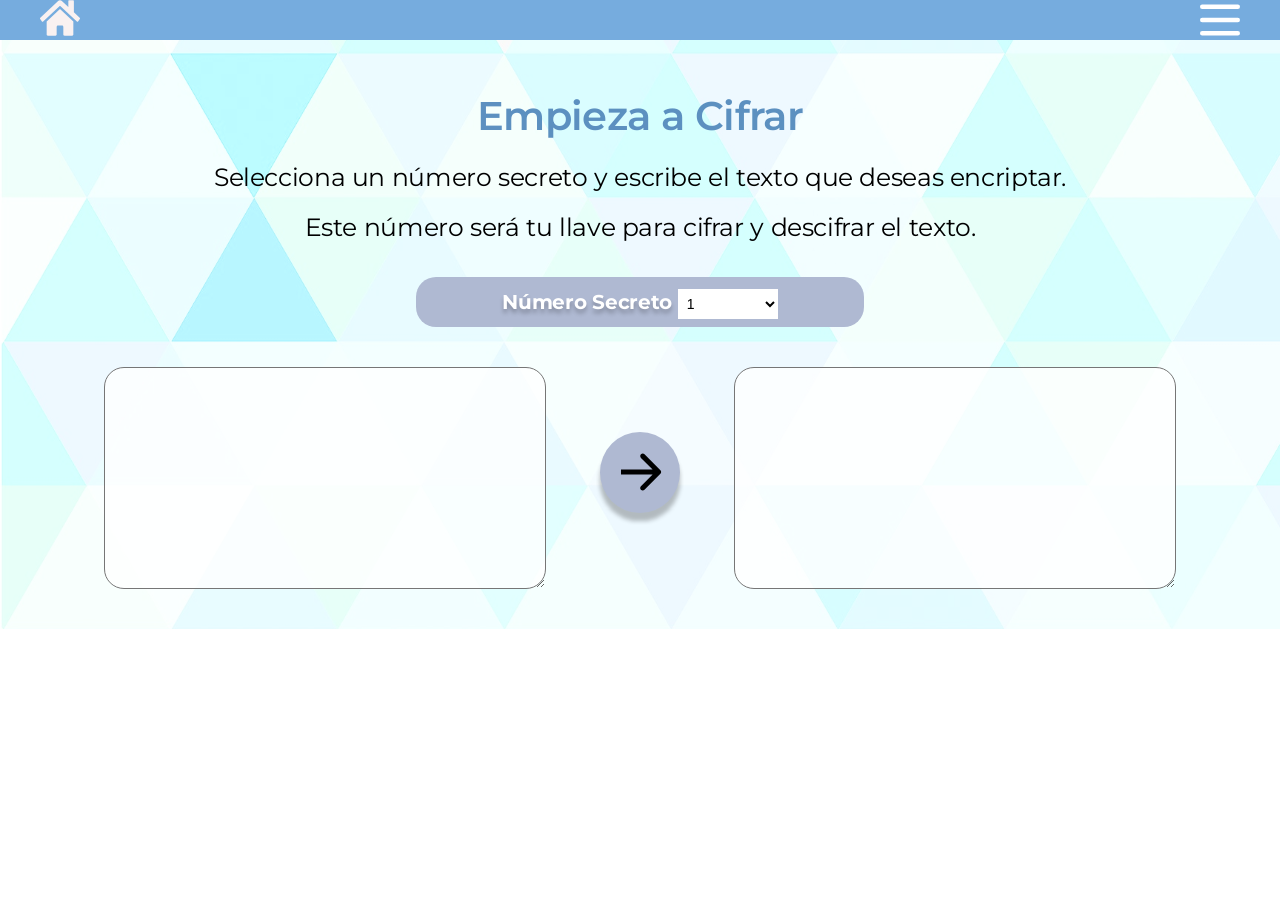
==== src/startCoding.html @ d1216c5e "subiendo estructura html y estilos asociados" ====
<!DOCTYPE html>
<html lang="en">
<head>
    <meta charset="UTF-8">
    <meta name="viewport" content="width=device-width, initial-scale=1.0">
    <title>Empieza a Cifrar</title>
    <link rel="stylesheet" href="coding.css" />
    <link rel="stylesheet" href="https://fonts.googleapis.com/css2?family=Montserrat:wght@400;600;700&display=swap">
</head>
<body>
    <div class="flex-container">

        <header class="navBar">
      
            <a href="index.html"><img class="logo home" src="img/home.svg"></a>
       
            <img class="logo menu" src="img/menu.svg">
          
        </header>
  
        <article class="title">
          <p>Empieza a Cifrar</p>
        </article>
  
        <article class="subtitle">
          <p>Selecciona un número secreto y escribe el texto que deseas encriptar.<br>
            Este número será tu llave para cifrar y descifrar el texto.</p>
        </article>
  
        <section class="selector">
            <p class="numberSelector">Número Secreto
                <select name="menu" id="secretNumber">
                    <option value="number1">1</option>
                    <option value="number2">2</option>
                    <option value="number3">3</option>
                    <option value="number4">4</option>
                    <option value="number5">5</option>
                    <option value="number6">6</option>
                    <option value="number7">7</option>
                    <option value="number8">8</option>
                    <option value="number9">9</option>
                    <option value="number10">10</option>
                </select>
            </p>
        </section>

        <aside class="textContainers">
            <textarea name="container" id="one" class="container one" cols="30" rows="10"></textarea>
            <img class="arrowButton" src="img/botonflecha.svg">
            <textarea name="container" id="two" class="container two" cols="30" rows="10"></textarea>
        </aside>
  
    </div>
</body>
</html>
---- src/coding.css ----
* {
    padding: 0px;
    margin: 0px;
}

.flex-container{
width: 100%;
height: 100%;
/* background: linear-gradient(180deg, #FFFFFF 0%, #A9C6F1 100%); */
/* background-image: url(img/fondoTriangulos.svg); */
background-image: url(img/fondoTriangulosClaro.svg);
display: flex;
flex-direction: column;
justify-content: center;
}


.navBar{
background: #76ACDE;
height: 40px;
padding-left: 40px;
padding-right: 40px;
display: flex;
justify-content: space-between;
align-items: center;
}

.logo{
    height: 40px;
    width: 40px;
}

.title{
    font-family: Montserrat;
    font-style: normal;
    font-weight: 600;
    font-size: 40px;
    line-height: 72px;
    text-align: center;
    letter-spacing: -0.015em;
    color: #5C90C0;
    padding-top: 40px;
}

.subtitle{
    font-family: Montserrat;
    font-style: normal;
    font-weight: normal;
    font-size: 25px;
    line-height: 50px;
    padding-bottom: 25px;
    text-align: center;
    letter-spacing: -0.015em;

    color: #000000;
}

.selector{
    display: flex;
    justify-content: center;
}

select {
    background: white;
    border: none;
    font-size: 14px;
    height: 30px;
    padding: 5px;
    width: 100px;
 }

.numberSelector{
    font-family: Montserrat;
    font-style: normal;
    font-weight: 700;
    font-size: 20px;
    line-height: 50px;
    background: #AFB9D2;
    border-radius: 20px;
    width: 35%;
    text-align: center;
    letter-spacing: -0.015em;
    color: #FFFFFF;
    text-shadow: 0px 4px 4px rgba(0, 0, 0, 0.25);
}


.textContainers{
    display: flex;
    justify-content: center;
    align-content: flex-start;
}

.arrowButton{
    margin-left: 50px;
    margin-right: 50px;
    align-self: center;
}

.container{
    margin-top: 40px;
    margin-bottom: 40px;
    width: 400px;
    height: 180px;
    background: rgba(255, 255, 255, 0.8);
    border-radius: 20px;
}

textarea{
    padding: 20px;
}
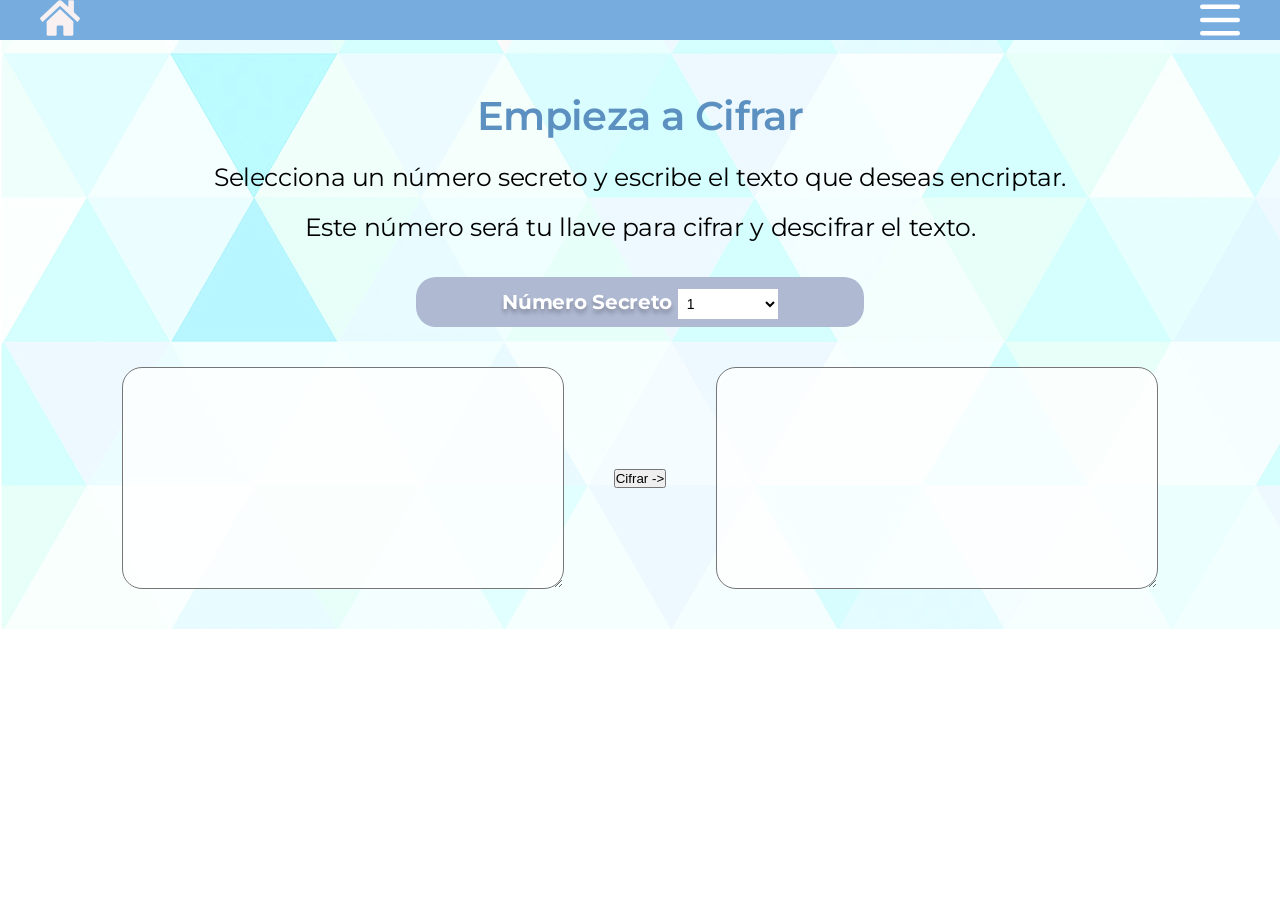
==== commit e85bbaf3: "agregue la funcion basica de cifrar y descifrar" ====
--- a/src/startCoding.html
+++ b/src/startCoding.html
@@ -46,10 +46,14 @@
 
         <aside class="textContainers">
             <textarea name="container" id="one" class="container one" cols="30" rows="10"></textarea>
-            <img class="arrowButton" src="img/botonflecha.svg">
+            <!-- <img class="arrowButton" src="img/botonflecha.svg"> -->
+            <input type="button" value="Cifrar ->" class = arrowButton>
             <textarea name="container" id="two" class="container two" cols="30" rows="10"></textarea>
         </aside>
   
     </div>
+
+    <script src="cipher.js" type="module"></script>
+
 </body>
 </html>
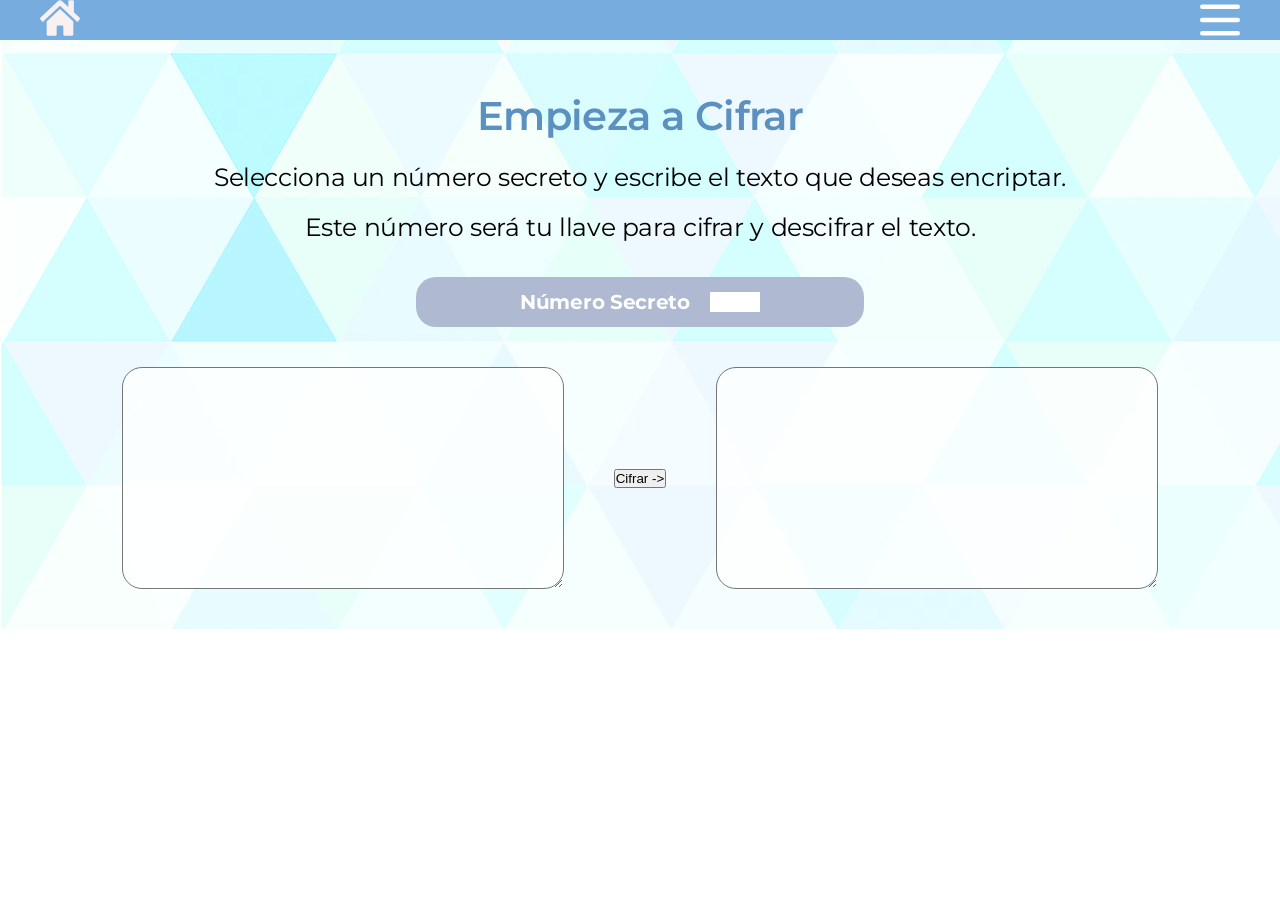
==== commit f98bd9aa: "aplicando correciones de Domi" ====
--- a/src/startCoding.html
+++ b/src/startCoding.html
@@ -29,30 +29,18 @@
   
         <section class="selector">
             <p class="numberSelector">Número Secreto
-                <select name="menu" id="secretNumber">
-                    <option value="number1">1</option>
-                    <option value="number2">2</option>
-                    <option value="number3">3</option>
-                    <option value="number4">4</option>
-                    <option value="number5">5</option>
-                    <option value="number6">6</option>
-                    <option value="number7">7</option>
-                    <option value="number8">8</option>
-                    <option value="number9">9</option>
-                    <option value="number10">10</option>
-                </select>
+                <input type="number" id="numeroSecreto" min="1" class = "input">
             </p>
         </section>
 
         <aside class="textContainers">
-            <textarea name="container" id="one" class="container one" cols="30" rows="10"></textarea>
-            <!-- <img class="arrowButton" src="img/botonflecha.svg"> -->
-            <input type="button" value="Cifrar ->" class = arrowButton>
-            <textarea name="container" id="two" class="container two" cols="30" rows="10"></textarea>
+            <textarea name="texto" id="textToEncode" class="text toEncode" cols="30" rows="10"></textarea>
+            <input type="button"  id =btnCifrar value="Cifrar ->" class = "arrowButton">
+            <textarea name="textoCifrado" id="encodedText" class="text Encoded" cols="30" rows="10"></textarea>
         </aside>
   
     </div>
-
+    <script src="index.js" type="module"></script>
     <script src="cipher.js" type="module"></script>
 
 </body>
--- a/src/coding.css
+++ b/src/coding.css
@@ -6,8 +6,6 @@
 .flex-container{
 width: 100%;
 height: 100%;
-/* background: linear-gradient(180deg, #FFFFFF 0%, #A9C6F1 100%); */
-/* background-image: url(img/fondoTriangulos.svg); */
 background-image: url(img/fondoTriangulosClaro.svg);
 display: flex;
 flex-direction: column;
@@ -70,20 +68,28 @@
  }
 
 .numberSelector{
+    display: flex;
+    align-items: center;
+    justify-content: center;
     font-family: Montserrat;
     font-style: normal;
     font-weight: 700;
     font-size: 20px;
-    line-height: 50px;
+    height: 50px;
     background: #AFB9D2;
     border-radius: 20px;
     width: 35%;
     text-align: center;
     letter-spacing: -0.015em;
     color: #FFFFFF;
-    text-shadow: 0px 4px 4px rgba(0, 0, 0, 0.25);
 }
 
+.input{
+    width: 50px;
+    border: none;
+    margin-left: 20px;
+    height: 20px;
+}
 
 .textContainers{
     display: flex;
@@ -97,7 +103,7 @@
     align-self: center;
 }
 
-.container{
+.text{
     margin-top: 40px;
     margin-bottom: 40px;
     width: 400px;
